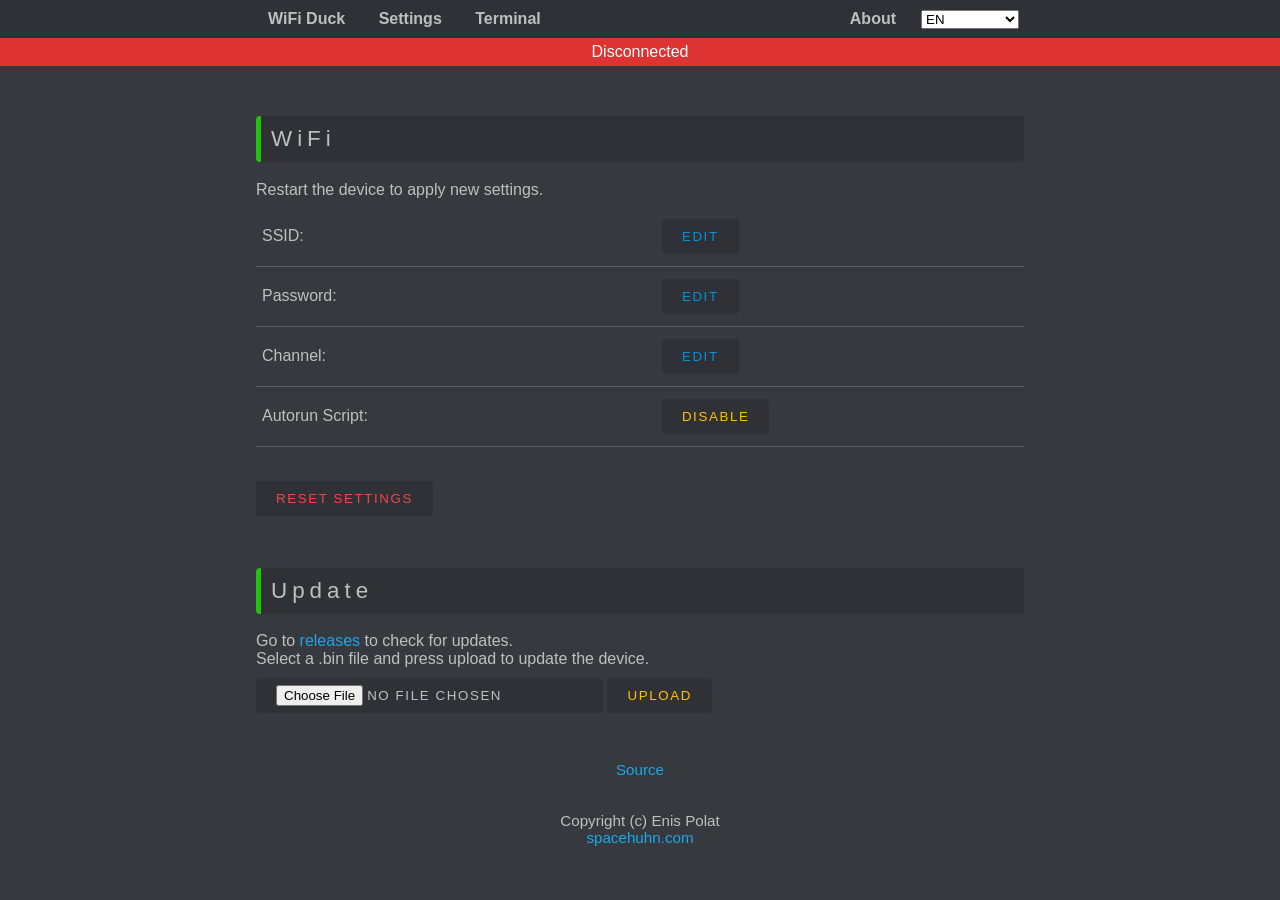
==== web/settings.html @ 8a21d0ac "Added support for the new WiFiDuck firmware, which includes a web interface and various bug fixes. T" ====
<!--
   This software is licensed under the MIT License. See the license file for details.
   Source: https://github.com/spacehuhntech/WiFiDuck
-->
<!DOCTYPE html>
<html>
    <head>
        <meta charset="UTF-8">
        <meta name="viewport" content="width=device-width, initial-scale=0.8, minimal-ui">
        <meta name="theme-color" content="#36393E">

        <meta name="description" content="WiFi Duck">
        <title>WiFi Duck | Settings</title>

        <link rel="stylesheet" type="text/css" href="style.css">
        <script src="i18n.js"></script>
        <script src="script.js"></script>
        <script src="settings.js"></script>
    </head>
  	<body>
        <nav>
            <ul class="menu">
                <li><a href="index.html" data-i18n="nav.home">WiFi Duck</a></li>
                <li><a href="settings.html" data-i18n="nav.settings">Settings</a></li>
                <li><a href="terminal.html" data-i18n="nav.terminal">Terminal</a></li>
                <li class="menu-lang">
                    <select id="languageSelect" class="smooth select" aria-label="Language">
                        <option value="en">EN</option>
                        <option value="tr">TR</option>
                    </select>
                </li>
                <li><a href="credits.html" data-i18n="nav.about">About</a></li>
            </ul>
        </nav>
		<div id="status"></div>
		<main>
			<section>
				<h1 data-i18n="settings.section.wifi">WiFi</h1>
				<p data-i18n="settings.restartNotice">Restart the device to apply new settings.</p>
				<table>
				<tr>
					<td data-i18n="settings.ssid">SSID:</td>
					<td id="ssid"></td>
					<td><button class="primary" id="edit_ssid" data-i18n="settings.edit">edit</button></td>
				</tr>
				<tr>
					<td data-i18n="settings.password">Password:</td>
					<td id="password"></td>
					<td><button class="primary" id="edit_password" data-i18n="settings.edit">edit</button></td>
				</tr>
				<tr>
					<td data-i18n="settings.channel">Channel:</td>
					<td id="channel"></td>
					<td><button class="primary" id="edit_channel" data-i18n="settings.edit">edit</button></td>
				</tr>
				<tr>
					<td data-i18n="settings.autorun">Autorun Script:</td>
					<td id="autorun"></td>
					<td><button class="warn" id="disable_autorun" data-i18n="settings.disable">disable</button></td>
				</tr>
				</table>
				<button class="danger" id="reset" data-i18n="settings.reset">Reset settings</button>
			</section>
			<section>
				<h1 data-i18n="settings.section.update">Update</h1>

				<p data-i18n-html="settings.updateHelp">
					Go to releases to check for updates.<br>Select a .bin file and press upload to update the device.<br>
				</p>

				<form method='POST' action='/update' enctype='multipart/form-data'>
				<input type='file' name='update'>
				<input type='submit' class="warn" value='Upload' data-i18n-value="settings.upload">
				</form>
			</section>
			<footer>
				<a href="https://github.com/spacehuhntech/WiFiDuck" target="_blank" data-i18n="footer.source">Source</a>
				<br><br>
				<span id="version"></span><br>
				<span data-i18n="footer.copyright">Copyright (c) Enis Polat</span><br>
				<a href="https://spacehuhn.com" target="_blank">spacehuhn.com</a>
			</footer>
	</body>
</html>
---- web/style.css ----
/*
   This software is licensed under the MIT License. See the license file for details.
   Source: https://github.com/spacehuhntech/WiFiDuck
 */
/* Global */

body {
	background: #36393e;
  margin: 0;
  color: #bfbfbf;
	font-family: sans-serif;
}

main {
	width: 60vw;
	margin-left: auto;
	margin-right: auto;
}

section {
	margin-top: 50px;
}

footer {
	font-size: .95em;
	text-align: center;
	margin-top: 3em;
	margin-bottom: 3em;
}

h1 {
	font-size: 1.4rem;
	margin-top: 1rem;
	background:
	#2f3136;
	padding: 10px;
	border-radius: 4px;
	border-left: solid #20c20e 5px;
	font-weight: 100;
	letter-spacing: 5px;
}

h2 {
	font-size: 1.2rem;
	margin-top: 1rem;
	background: #2f3136;
	padding: 10px;
	border-radius: 4px;
	border-left: solid #20c20e 5px;
	font-weight: 100;
	letter-spacing: 5px;
}

h3 {
	font-size: 1rem;
	margin-top: 1rem;
	background: #2f3136;
	padding: 10px;
	border-radius: 4px;
	border-left: solid #20c20e 5px;
	font-weight: 100;
	letter-spacing: 5px;
}

label {
	line-height: 44px;
}

p {
	margin: .5em 0;
}

/* Navigation bar */
nav {
	display: block;
	background: #2f3136;
	font-weight: bold;
}
  
nav a {
	color: inherit;
}

.menu {
	width: 60vw;
	list-style-type: none;
	margin: 0;
	padding: 0;
	margin: 0 auto;
	display: flex;
	flex-direction: row;
	display:block;
}

.menu li {
	margin: 10px 5px 10px 0;
	display: inline-block;
}

.menu li.menu-lang {
	float: right;
	margin-left: 8px;
}

.menu li:last-child {
	float: right;
}

.menu a {
	padding: .75em;
	border-radius: 4px;
}

.menu a:hover {
	background: #42444a;
}

code {
	background: #ccc;
	padding: 3px;
	border-radius: 3px;
	word-break: keep-all !important;
	color: #000;
	line-height: 24px;
}

.terminal {
	max-height: 100vh;
	background:#2f3136;
	height: 400px;
	border-radius: 4px;
	overflow-y: scroll;
	padding: 15px;
}

.white {
  color: #bfbfbf;
}

.warn {
	color: #ffc107;
}

.danger {
	color: #F04747;
}

.success {
	color: #43B581;
}

.primary {
	color: #0092db;
}

.select {
  	width: 98px !important;
  	padding: 0 !important;
}

.selected {
  	background: #4974a9;
}

.clickable {
  	cursor: pointer;
}

.code {
  	font-family: "Courier New", Courier, monospace;
}

.reload {
    float: right;
    line-height: 1.1rem;
    cursor: pointer;
	font-size: 1.5rem;
	margin-top: 4px;
}

.reload:hover {
    text-decoration: none;
}

#status {
	text-align: center;
	text-transform: capitalize;
	padding: 5px;
	color: #fff;
	position: sticky;
	top: 0;
	z-index: 99;
}

.debugger {
  font-family: monospace;
	background: #2f3136;
	border-radius: 4px;
	padding: 10px;
	margin-bottom: 4px;
}

#editor-primary-buttons {
	float: right;
}

#editor-primary-buttons p {
	text-align: right;
}

/* ===== CHECKBOX ===== */
/* Customize the label (the container) */
.checkBoxContainer {
	display: block;
	position: relative;
	padding-left: 35px;
	margin-bottom: 12px;
	cursor: pointer;
	font-size: 22px;
	-webkit-user-select: none;
	-moz-user-select: none;
	-ms-user-select: none;
	user-select: none;
	height: 32px;
}

/* Hide the browser's default checkbox */
.checkBoxContainer input {
	position: absolute;
	opacity: 0;
	cursor: pointer;
}

/* Create a custom checkbox */
.checkmark {
	position: absolute;
	top: 8px;
	left: 0;
	height: 28px;
	width: 28px;
	background-color: #2F3136;
	border-radius: 4px;
}

/* Create the checkmark/indicator (hidden when not checked) */
.checkmark:after {
	content: "";
	position: absolute;
	display: none;
}

/* Show the checkmark when checked */
.checkBoxContainer input:checked~.checkmark:after {
	display: block;
}

.checkBoxContainer .checkmark:after {
	left: 10px;
	top: 7px;
	width: 4px;
	height: 10px;
	border: solid white;
	border-width: 0 3px 3px 0;
	-webkit-transform: rotate(45deg);
	-ms-transform: rotate(45deg);
	transform: rotate(45deg);
}

/* ERROR */
.hide {
	display: none;
}

.show {
	display: block !important;
	animation-name: fadeIn;
	animation-duration: 1s;
}

@keyframes fadeIn {
	0% {
		opacity: 0;
	}

	100% {
		opacity: 1;
	}
}

hr {
	background: #3e4146;
	border-top: 1px dotted#fff;
	border-bottom: none;
	margin: 0;
}

a {
	color: #1ca8eb;
  	text-decoration: none;
}

a:hover {
	color: #fff;
	text-decoration: underline dotted;
}

/* Meter */
.meter_background {
	background: #42464D;
	width: 100%;
	word-break: normal;
	min-width: 100px;
}

.meter_forground {
	color: #fff;
	padding: 4px 0;
	/* + one of the colors below
		(width will be set by the JS) */
}

.meter_green {
	background: #43B581;
}

.meter_orange {
  	background: #FAA61A;
}

.meter_red {
  	background: #F04747;
}

.meter_value {
  	padding-left: 8px;
}

/* Tables */
table {
	width: 100%;
	min-width: 400px;
	margin-bottom: 2em;
	border-collapse: collapse;
}

th {
  	word-break: break-word;
}

th, td {
	padding: 10px 6px;
	text-align: left;
	border-bottom: 1px solid #5d5d5d;
}

#ducky-functions-table td {
  	min-width: 180px;
}

@media only screen and (max-width: 768px), (min-device-width: 768px) and (max-device-width: 1024px) {

	.menu {
		width: 90vw;
	}

	main {
		width: 90vw !important;
	}

	/* Force table to not be like tables anymore */
	#ducky-functions-table table, #ducky-functions-table thead, #ducky-functions-table tbody, #ducky-functions-table th, #ducky-functions-table td, #ducky-functions-table tr {
		display: block;
	}

	/* Hide table headers (but not display: none;, for accessibility) */
	#ducky-functions-table thead tr {
		position: absolute;
		top: -9999px;
		left: -9999px;
	}

	#ducky-functions-table tr {
		border: none;
	}

	#ducky-functions-table tr:nth-child(odd) {
		background: #2f3136;
		border-radius: 4px;
	}

	#ducky-functions-table td {
		/* Behave  like a "row" */
		border: none;
		border-bottom: 2px solid transparent;
		position: relative;
		padding-left: 120px;
		line-height: 1.8rem;
	}

	#ducky-functions-table td:before {
		/* Now like a table header */
		position: absolute;
		/* Top/left values mimic padding */
		top: 6px;
		left: 6px;
		width: 120px;
		padding-right: 10px;
		white-space: nowrap;
	}

	/*
		Label the data
		*/
	#ducky-functions-table td:nth-of-type(1):before {
		content: "Command";
	}

	#ducky-functions-table td:nth-of-type(2):before {
		content: "Example";
	}

	#ducky-functions-table td:nth-of-type(3):before {
		content: "Description";
	}
}

/* Inputs and buttons */
textarea {
	color: #bfbfbf;
	resize: vertical;
	width: 100%;
	height: 400px;
	padding: 15px;
	border: none;
	border-radius: 4px;
	background: #2f3136;
	font-family: "Courier New", Courier, monospace;
	box-sizing: border-box;
	-moz-box-sizing: border-box;
	-webkit-box-sizing: border-box;
}

input[type="file"] {
	padding: 7px 20px;
}

input[type="text"] {
	color: #bfbfbf;
	text-transform: none;
	width: 10em;
}

input[type="text"]:hover {
	cursor: text;
}

input, button {
	padding: 10px 20px;
	border: none;
	border-radius: 4px;
	background: #2f3136;
	letter-spacing: .1rem;
	text-transform: uppercase;
	margin: 2px 0;
}

input:hover, button:hover {
	background: #42444a;
	cursor: pointer;
}

.setting {
	width: 100% !important;
	max-width: 284px !important;
}

/* GRID SYSTEM */
.row {
	position: relative;
	width: 100%;
	margin-top: 10px;
}

.row [class^="col"] {
	float: left;
}

.col-1,
.col-2,
.col-3,
.col-4,
.col-5,
.col-6,
.col-7,
.col-8,
.col-9,
.col-10,
.col-11,
.col-12 {
  width: 96%;
}

.row::after {
  content: "";
  display: table;
  clear: both;
}

.hidden-sm {
  display: none;
}

@media only screen and (min-width: 24em) {
  .col-1 {
    width: 4.33%;
  }

  .col-2 {
    width: 12.66%;
  }

  .col-3 {
    width: 21%;
  }

  .col-4 {
    width: 29.33%;
  }

  .col-5 {
    width: 37.66%;
  }

  .col-6 {
    width: 46%;
  }

  .col-7 {
    width: 54.33%;
  }

  .col-8 {
    width: 62.66%;
  }

  .col-9 {
    width: 71%;
  }

  .col-10 {
    width: 79.33%;
  }

  .col-11 {
    width: 87.66%;
  }

  .col-12 {
    width: 96%;
  }

  .hidden-sm {
    display: block;
  }
}
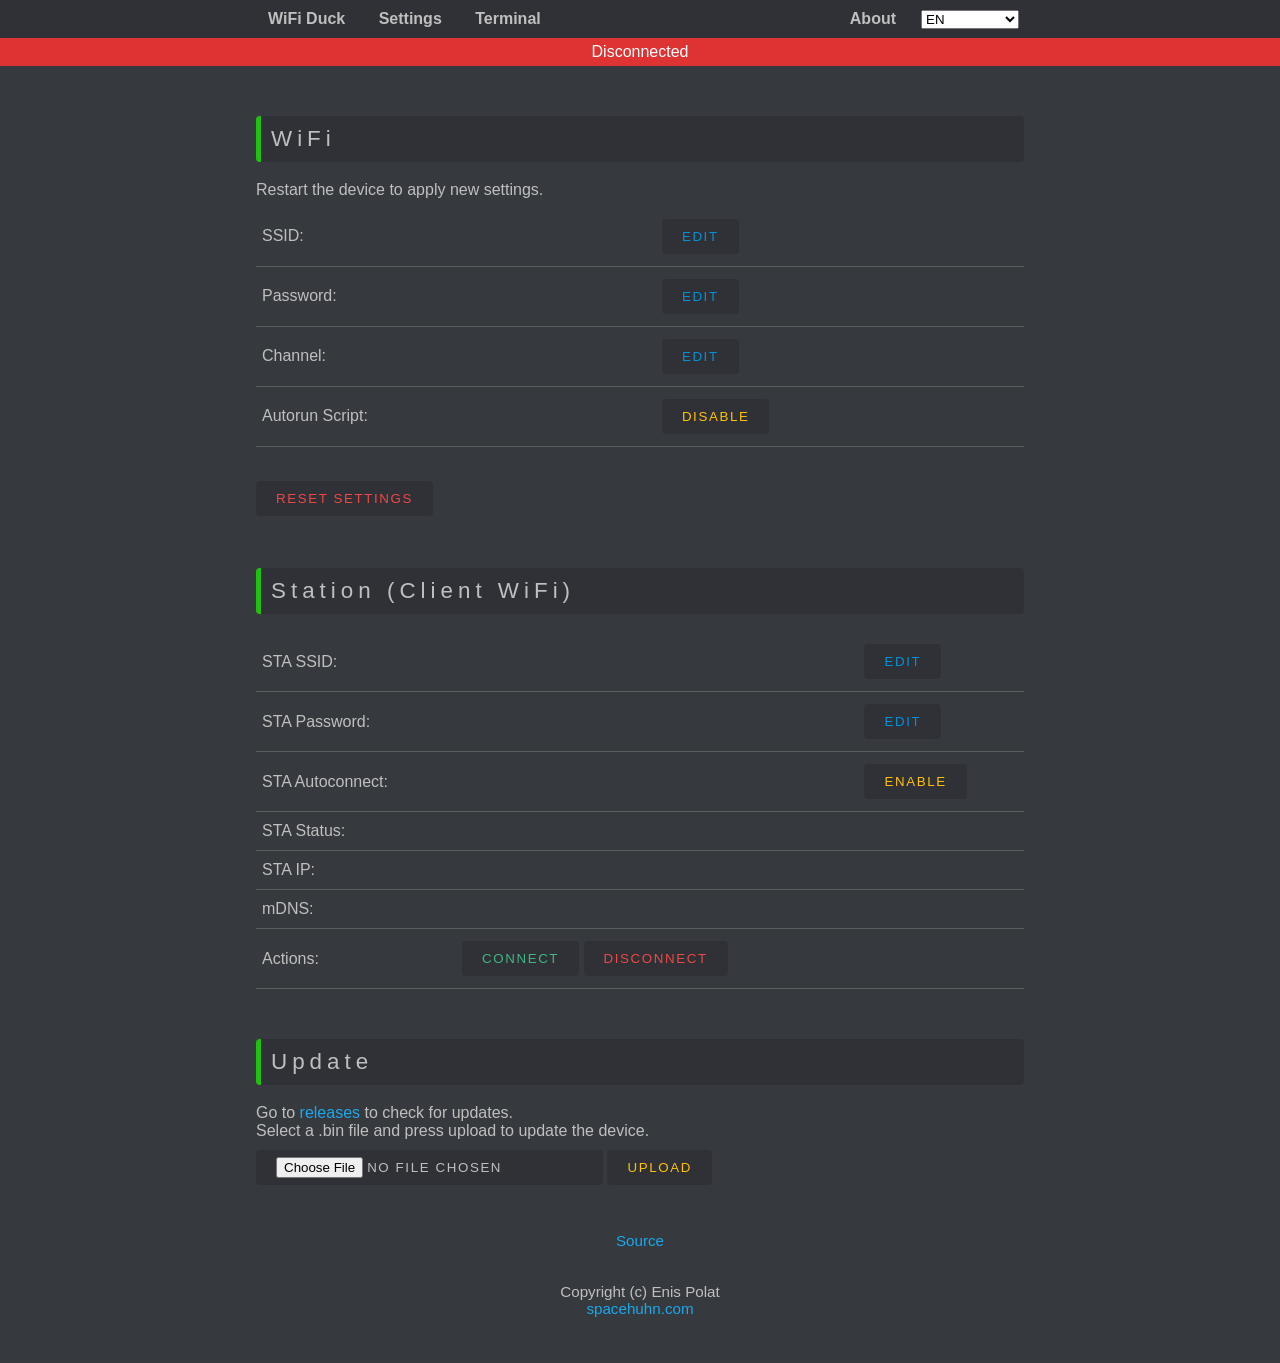
==== commit fde69cde: "Update" ====
--- a/web/settings.html
+++ b/web/settings.html
@@ -62,6 +62,49 @@
 				<button class="danger" id="reset" data-i18n="settings.reset">Reset settings</button>
 			</section>
 			<section>
+				<h1 data-i18n="settings.section.sta">Station (Client WiFi)</h1>
+				<table>
+				<tr>
+					<td data-i18n="settings.staSsid">STA SSID:</td>
+					<td id="sta_ssid"></td>
+					<td><button class="primary" id="edit_sta_ssid" data-i18n="settings.edit">edit</button></td>
+				</tr>
+				<tr>
+					<td data-i18n="settings.staPassword">STA Password:</td>
+					<td id="sta_password"></td>
+					<td><button class="primary" id="edit_sta_password" data-i18n="settings.edit">edit</button></td>
+				</tr>
+				<tr>
+					<td data-i18n="settings.staAutoconnect">STA Autoconnect:</td>
+					<td id="sta_autoconnect"></td>
+					<td><button class="warn" id="toggle_sta_autoconnect" data-i18n="settings.enable">enable</button></td>
+				</tr>
+				<tr>
+					<td data-i18n="settings.staStatus">STA Status:</td>
+					<td id="sta_status"></td>
+					<td></td>
+				</tr>
+				<tr>
+					<td data-i18n="settings.staIp">STA IP:</td>
+					<td id="sta_ip"></td>
+					<td></td>
+				</tr>
+				<tr>
+					<td data-i18n="settings.staMdns">mDNS:</td>
+					<td id="sta_mdns"></td>
+					<td></td>
+				</tr>
+				<tr>
+					<td data-i18n="settings.staActions">Actions:</td>
+					<td>
+						<button class="success" id="sta_connect" data-i18n="settings.connect">connect</button>
+						<button class="danger" id="sta_disconnect" data-i18n="settings.disconnect">disconnect</button>
+					</td>
+					<td></td>
+				</tr>
+				</table>
+			</section>
+			<section>
 				<h1 data-i18n="settings.section.update">Update</h1>
 
 				<p data-i18n-html="settings.updateHelp">
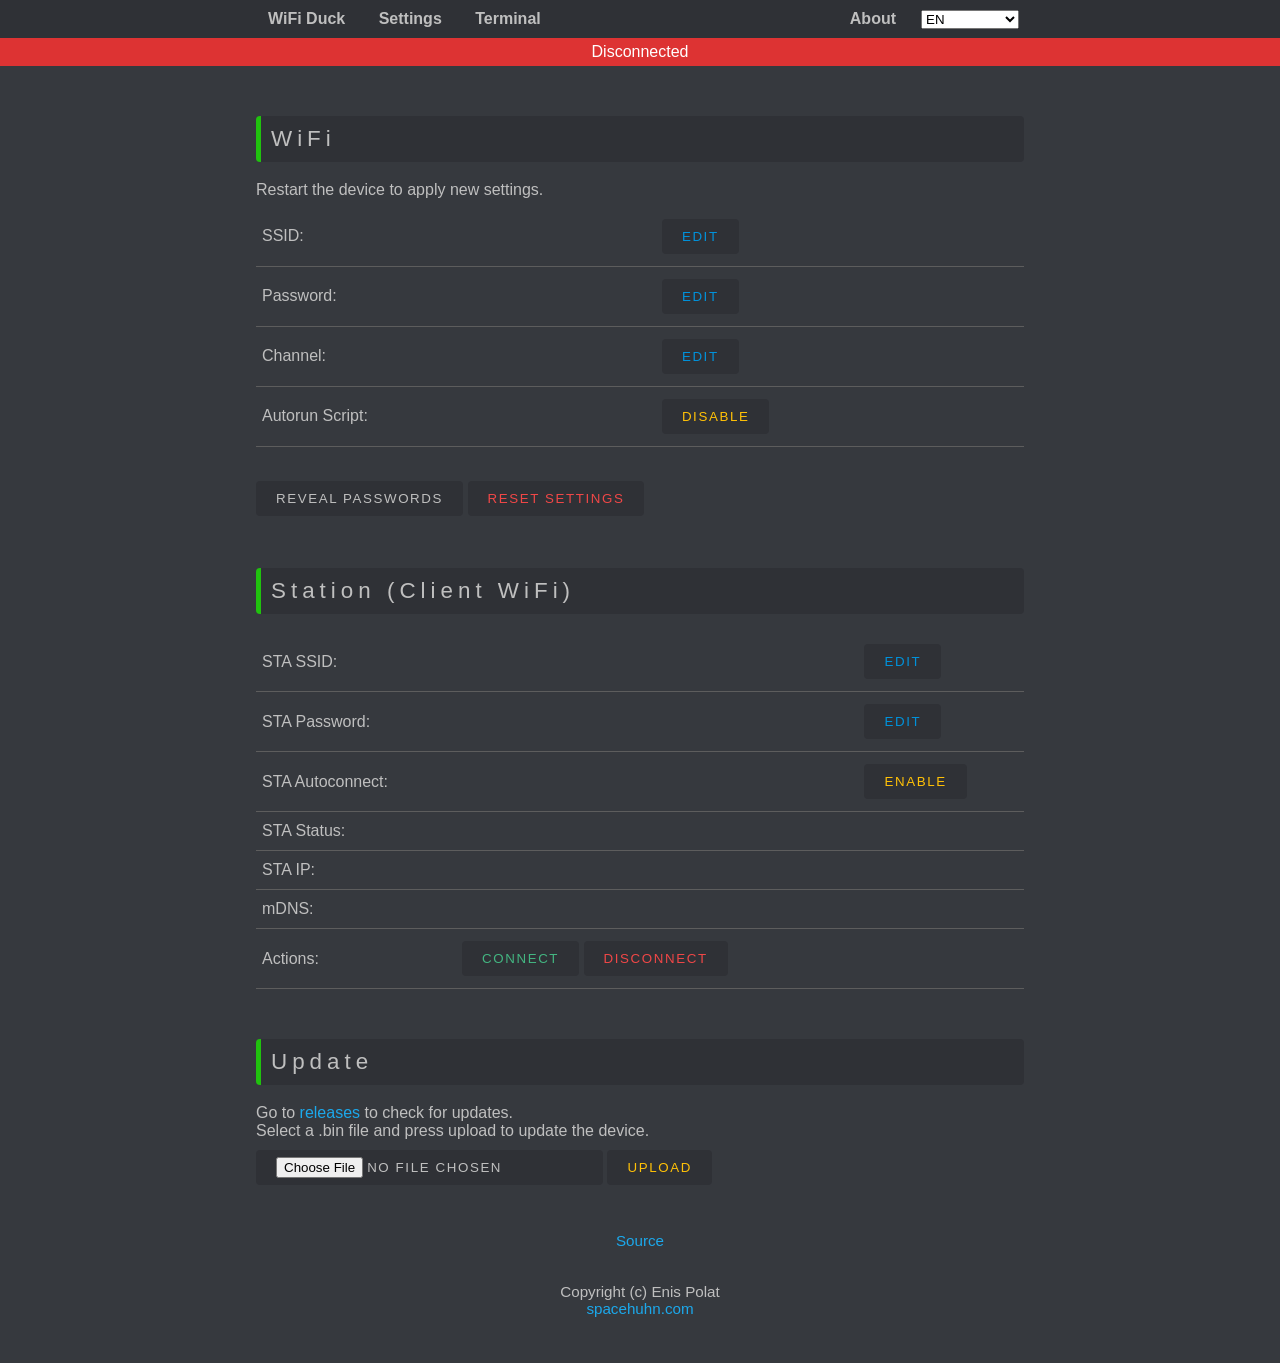
==== commit 86056489: "Update 2" ====
--- a/web/settings.html
+++ b/web/settings.html
@@ -59,6 +59,7 @@
 					<td><button class="warn" id="disable_autorun" data-i18n="settings.disable">disable</button></td>
 				</tr>
 				</table>
+				<button class="white" id="reveal_passwords" data-i18n="settings.revealPasswords">reveal passwords</button>
 				<button class="danger" id="reset" data-i18n="settings.reset">Reset settings</button>
 			</section>
 			<section>
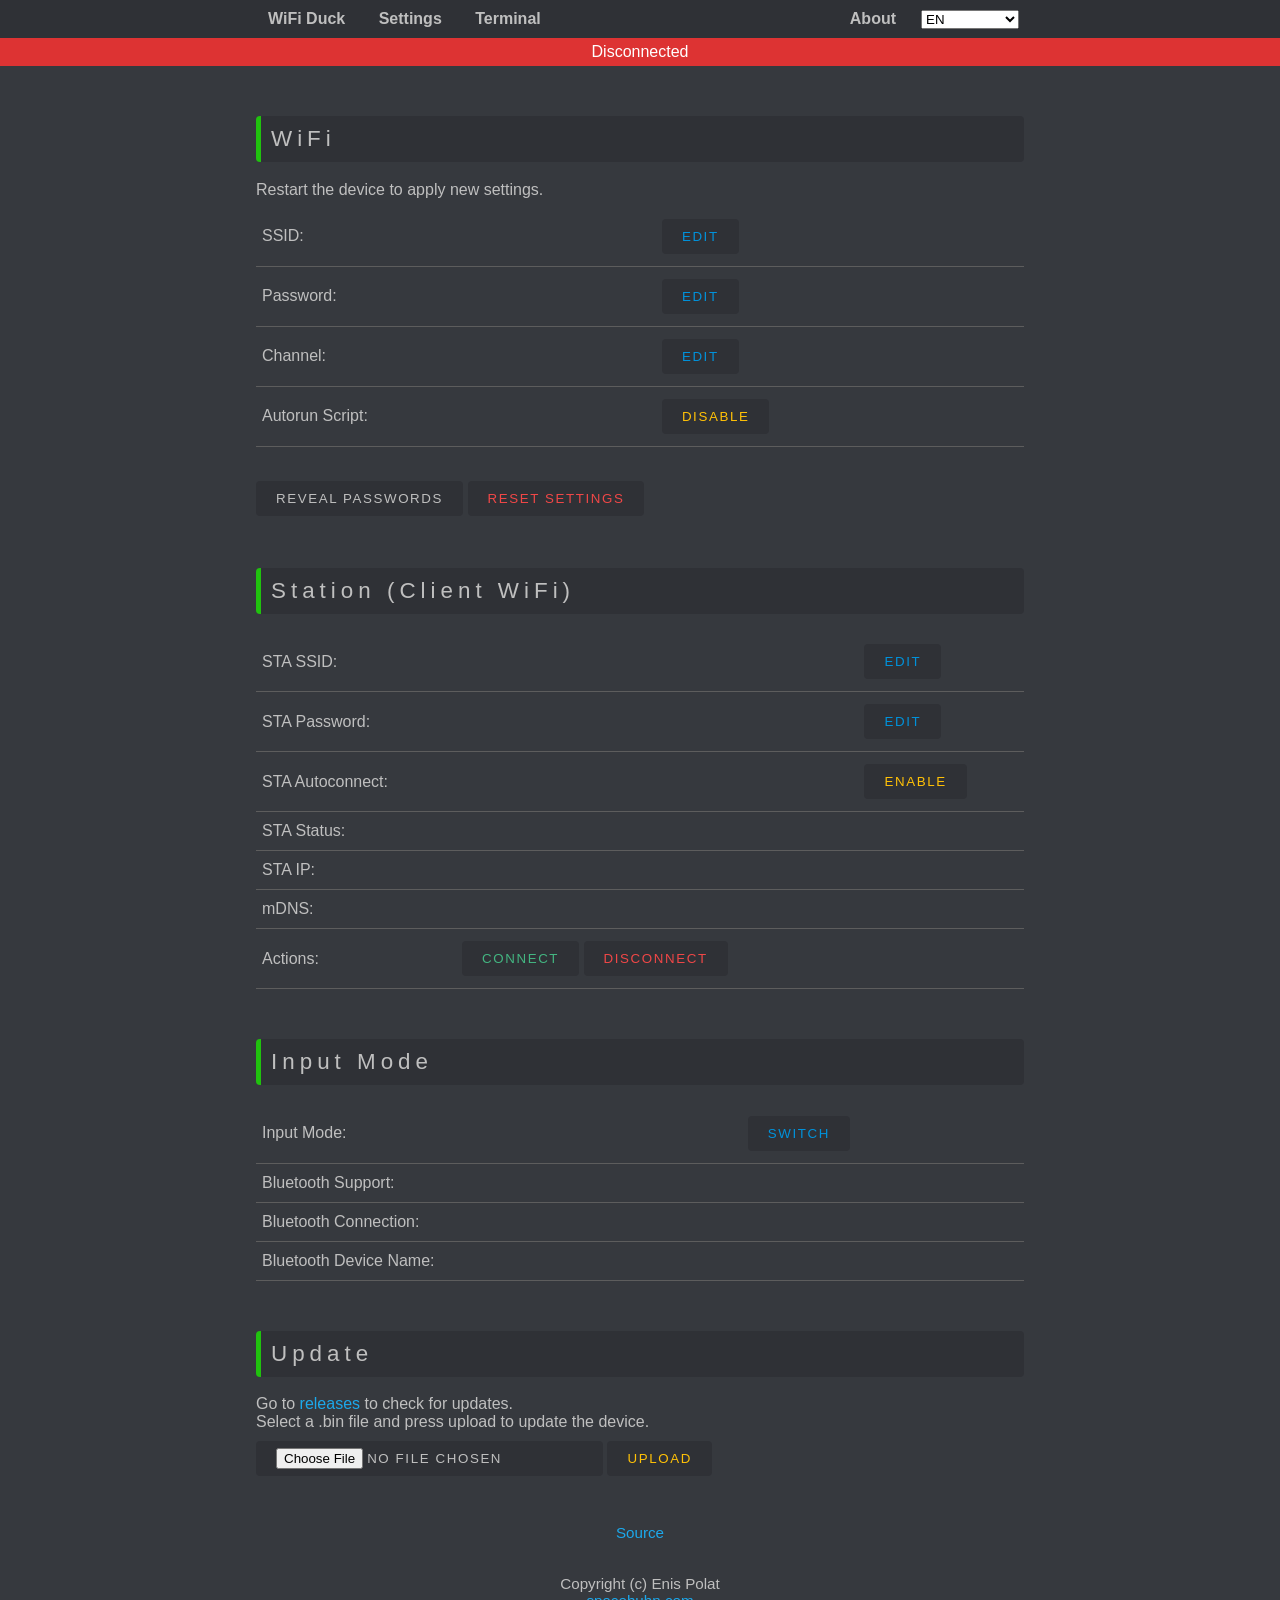
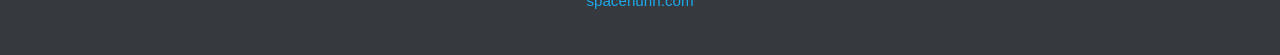
==== commit b91a2fac: "Update 3" ====
--- a/web/settings.html
+++ b/web/settings.html
@@ -106,6 +106,32 @@
 				</table>
 			</section>
 			<section>
+				<h1 data-i18n="settings.section.input">Input Mode</h1>
+				<table>
+				<tr>
+					<td data-i18n="settings.inputMode">Input Mode:</td>
+					<td id="input_mode"></td>
+					<td><button class="primary" id="toggle_input_transport" data-i18n="settings.inputModeToggle">switch</button></td>
+				</tr>
+				<tr>
+					<td data-i18n="settings.btSupported">Bluetooth Support:</td>
+					<td id="bt_supported"></td>
+					<td></td>
+				</tr>
+				<tr>
+					<td data-i18n="settings.btConnected">Bluetooth Connection:</td>
+					<td id="bt_connected"></td>
+					<td></td>
+				</tr>
+				<tr>
+					<td data-i18n="settings.btName">Bluetooth Device Name:</td>
+					<td id="bt_name"></td>
+					<td></td>
+				</tr>
+				</table>
+				<p class="warn" id="bt_support_note"></p>
+			</section>
+			<section>
 				<h1 data-i18n="settings.section.update">Update</h1>
 
 				<p data-i18n-html="settings.updateHelp">
